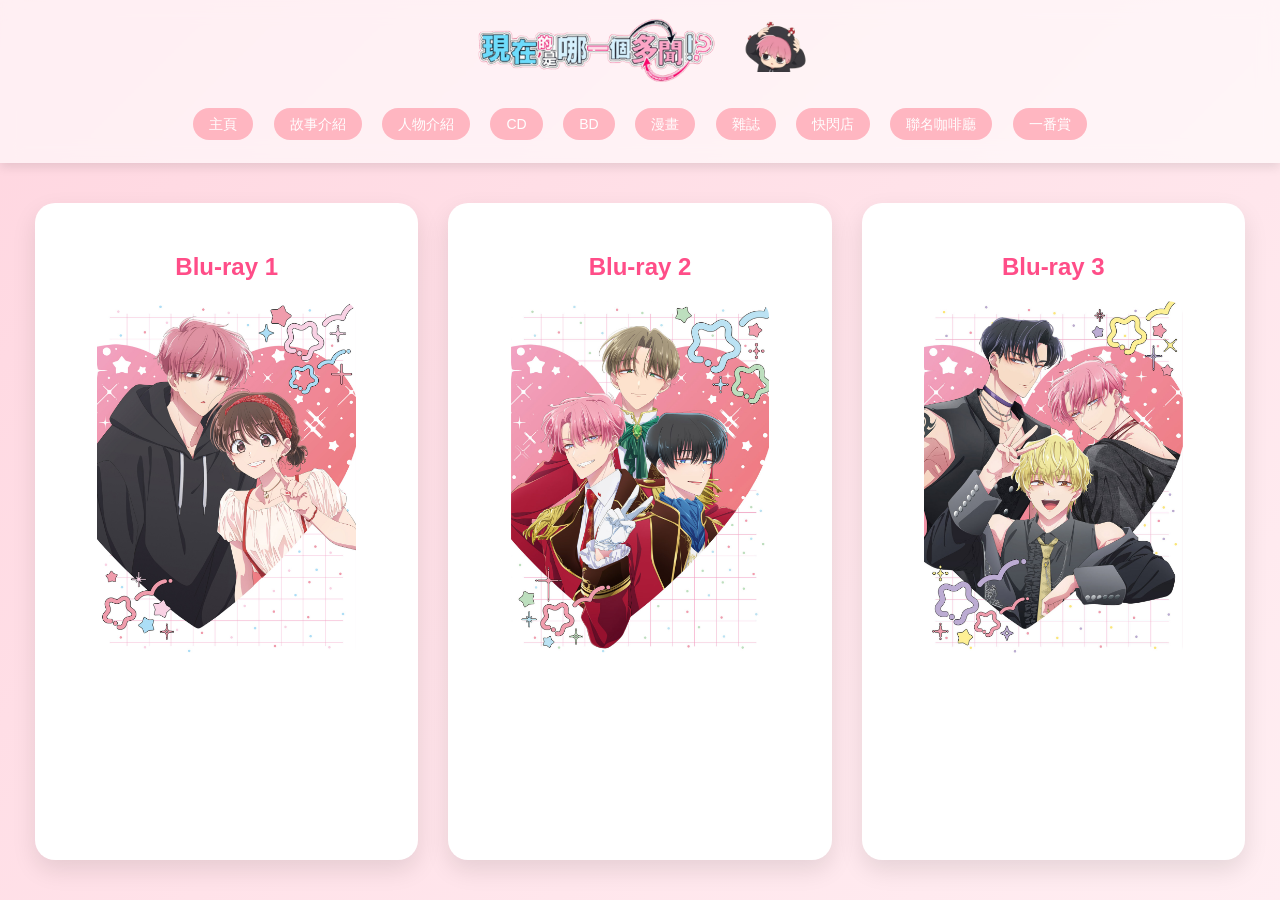
==== bd.html @ e3299fbe "Add files via upload" ====
<!DOCTYPE html>
<html lang="zh-Hant">
<head>
    <meta charset="UTF-8">
    <title>BD介紹 - 現在的是哪一個多聞！？</title>
    <link rel="stylesheet" href="style.css">
</head>
<body>
    <header>
        <div class="title-with-music">
            <!-- Logo 圖片 -->
            <img id="site-logo" src="images/3.png" alt="現在的是哪一個多聞！？" width="250">
            
            <div class="music-icon" id="musicIcon">
                <img id="music-note" src="images/2.png" alt="Music Note" width="90">
                <audio id="bg-music" src="mp3/1.mp3" loop></audio>
            </div>
        </div>

        <nav>
            <ul>
                <li><a href="index.html">主頁</a></li>
                <li><a href="story.html">故事介紹</a></li>
                <li><a href="characters.html">人物介紹</a></li>
                <li><a href="cd.html">CD</a></li>
                <li><a href="bd.html">BD</a></li>
                <li><a href="comic.html">漫畫</a></li>
                <li><a href="magazine.html">雜誌</a></li>
                <li><a href="pop-up.html">快閃店</a></li>
                <li><a href="coffee.html">聯名咖啡廳</a></li>
                <li><a href="ichiban.html">一番賞</a></li>
            </ul>
        </nav>
    </header>

    <main>
    <div class="card home-card">
        <h2>Blu-ray 1</h2>
        <img src="images/9.jpg" alt="BD示意圖">
    </div>
    <div class="card home-card">
        <h2>Blu-ray 2</h2>
        <img src="images/10.jpg" alt="BD示意圖">
    </div>
    <div class="card home-card">
        <h2>Blu-ray 3</h2>
        <img src="images/11.jpg" alt="BD示意圖">
    </div>
    </main>

    <script>
        const musicIcon = document.getElementById('musicIcon');
        const bgMusic = document.getElementById('bg-music');

        musicIcon.addEventListener('click', () => {
            if (bgMusic.paused) {
                bgMusic.play();
            } else {
                bgMusic.pause();
            }
        });
    </script>
</body>
</html>
---- style.css ----
/* 讓 footer 貼底的關鍵 */
html, body {
    height: 100%;
}

body {
    font-family: "Microsoft JhengHei", sans-serif;
    margin: 0;
    padding: 0;

    display: flex;
    flex-direction: column;

    /* 🌸 漸層粉紅 */
    background: linear-gradient(135deg, #ffd6e0, #ffeef2);
}

/* Header */
header {
    background: rgba(255, 255, 255, 0.6);
    backdrop-filter: blur(10px);
    padding: 5px 10px;
    text-align: center;
    box-shadow: 0 4px 10px rgba(0,0,0,0.1);
}

/* 標題 + 音樂 */
.title-with-music {
    display: flex;
    justify-content: center;
    align-items: center;
    gap: 15px;
}

h1 {
    color: #ff4d88;
    letter-spacing: 2px;
}

.music-icon {
    cursor: pointer;
    transition: transform 0.2s;
}

.music-icon:hover {
    transform: scale(1.2);
}

/* 導覽列 */
nav ul {
    list-style: none;
    padding: 0;
    margin-top: 15px;
}

nav ul li {
    display: inline-block;
    margin: 8px;
}

nav ul li a {
    text-decoration: none;
    padding: 8px 16px;
    background: #ffb6c1;
    border-radius: 20px;
    color: white;
    font-size: 14px;
    transition: 0.3s;
}

nav ul li a:hover {
    background: #ff6f91;
}

/* main 撐開 */
main {
    flex: 1;
    padding: 40px 20px;
    display: flex;
    justify-content: center;
}

/* 卡片 */
/* 卡片共通樣式 */
.card {
    background: white;
    padding: 30px;
    border-radius: 20px;
    max-width: 600px;
    box-shadow: 0 10px 25px rgba(0,0,0,0.1);

    /* 新增左右間距 */
    margin: 0 15px; /* 左右各 15px 空間 */
}

/* 標題置中 */
.card h2 {
    text-align: center;
    color: #ff4d88;
}

/* 圖片置中 */
.card img {
    display: block;
    margin: 15px auto 0;
    border-radius: 15px;
    width: 80%;
}

.character-card img {
    width: 40%;   /* 只針對人物介紹圖片縮小 */
}

.cd-card img {
    width: 70%;   /* 只針對人物介紹圖片縮小 */
}

.magazine-card img {
    width: 60%;   /* 只針對人物介紹圖片縮小 */
}

.pop-up-card img {
    width: 50%;   /* 只針對人物介紹圖片縮小 */
}

.ichiban-card img {
    width: 60%;   /* 只針對人物介紹圖片縮小 */
}

/* 子頁面文字靠左（預設） */
.card p {
    text-align: left;
    margin: 10px 0;
}

/* 主頁文字置中 */
.home-card p {
    text-align: center;
}

/* Logo + 音樂區塊 */
.title-with-music {
    display: flex;
    justify-content: center;
    align-items: center;
    gap: 0px;  /* 音樂圖標跟 Logo 的距離 */
}

/* 調整 Logo 大小，如果想用百分比也可以 */
#site-logo {
    width: 250px;  /* 可改成 200px / 300px / 50% 之類 */
    height: auto;  /* 自動保持比例 */
}
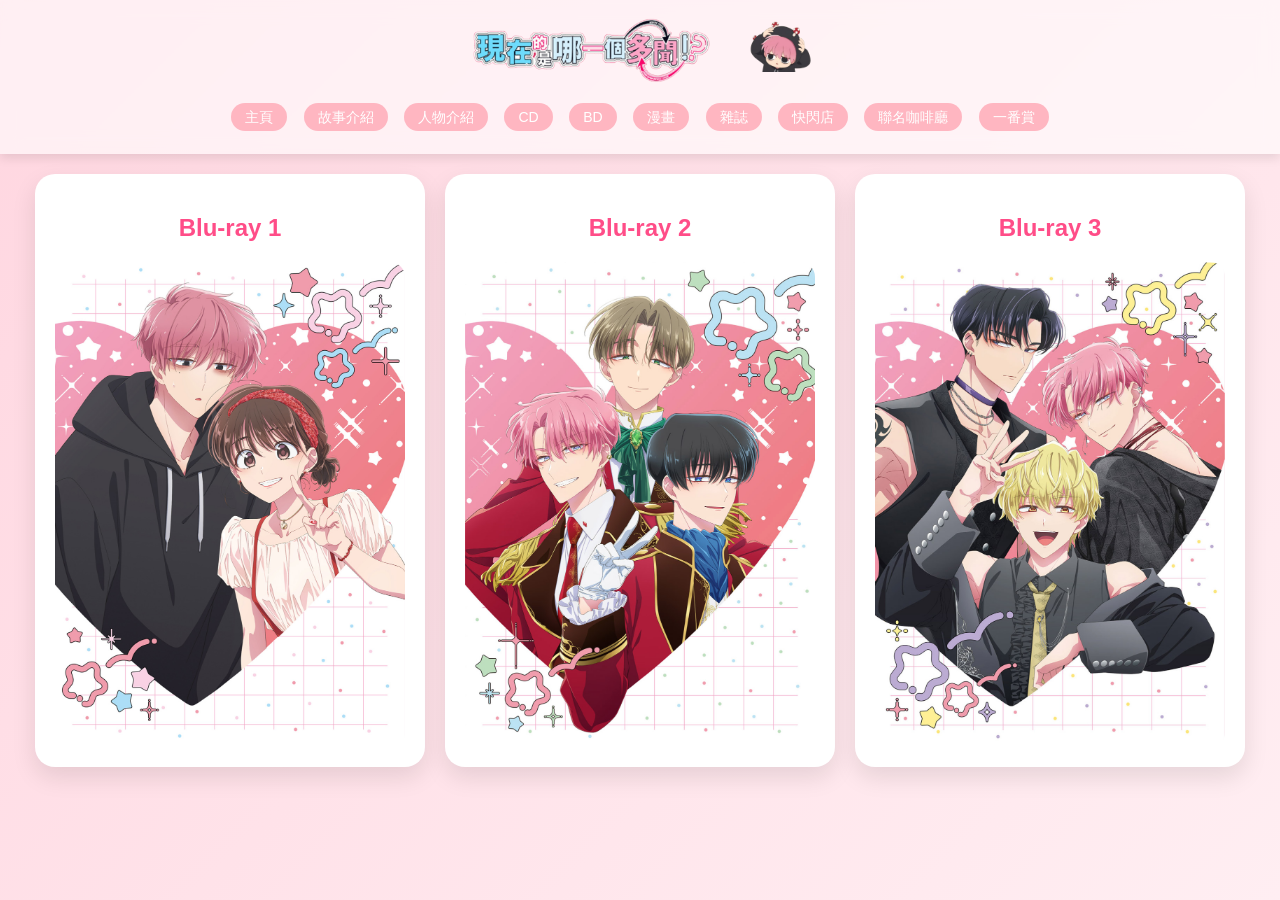
==== commit 26078b76: "Add files via upload" ====
--- a/bd.html
+++ b/bd.html
@@ -34,17 +34,19 @@
     </header>
 
     <main>
-    <div class="card home-card">
+    <div class="cards-container">
+    <div class="card bd-card">
         <h2>Blu-ray 1</h2>
         <img src="images/9.jpg" alt="BD示意圖">
     </div>
-    <div class="card home-card">
+    <div class="card bd-card">
         <h2>Blu-ray 2</h2>
         <img src="images/10.jpg" alt="BD示意圖">
     </div>
-    <div class="card home-card">
+    <div class="card bd-card">
         <h2>Blu-ray 3</h2>
         <img src="images/11.jpg" alt="BD示意圖">
+    </div>
     </div>
     </main>
 
@@ -52,13 +54,24 @@
         const musicIcon = document.getElementById('musicIcon');
         const bgMusic = document.getElementById('bg-music');
 
-        musicIcon.addEventListener('click', () => {
-            if (bgMusic.paused) {
-                bgMusic.play();
-            } else {
-                bgMusic.pause();
+        // 載入頁面時讀取上次進度
+        window.addEventListener('load', () => {
+            const savedTime = localStorage.getItem('bgMusicTime');
+            if (savedTime) {
+                bgMusic.currentTime = parseFloat(savedTime);
             }
         });
-    </script>
+
+        // 每秒存一次播放時間
+        setInterval(() => {
+            localStorage.setItem('bgMusicTime', bgMusic.currentTime);
+        }, 1000);
+
+        // 點擊圖示播放 / 暫停
+        musicIcon.addEventListener('click', () => {
+            if (bgMusic.paused) bgMusic.play();
+            else bgMusic.pause();
+        });
+        </script>
 </body>
 </html>
--- a/style.css
+++ b/style.css
@@ -1,4 +1,4 @@
-/* 讓 footer 貼底的關鍵 */
+/* ================= 基本設定 ================= */
 html, body {
     height: 100%;
 }
@@ -11,11 +11,10 @@
     display: flex;
     flex-direction: column;
 
-    /* 🌸 漸層粉紅 */
     background: linear-gradient(135deg, #ffd6e0, #ffeef2);
 }
 
-/* Header */
+/* ================= Header ================= */
 header {
     background: rgba(255, 255, 255, 0.6);
     backdrop-filter: blur(10px);
@@ -24,82 +23,92 @@
     box-shadow: 0 4px 10px rgba(0,0,0,0.1);
 }
 
-/* 標題 + 音樂 */
 .title-with-music {
     display: flex;
     justify-content: center;
     align-items: center;
-    gap: 15px;
-}
-
-h1 {
-    color: #ff4d88;
-    letter-spacing: 2px;
-}
-
+    gap: 10px; /* ⭐ 建議保留一點距離 */
+}
+
+/* Logo */
+#site-logo {
+    width: 250px;
+}
+
+/* 音樂按鈕 */
 .music-icon {
     cursor: pointer;
     transition: transform 0.2s;
 }
-
 .music-icon:hover {
     transform: scale(1.2);
 }
 
-/* 導覽列 */
+/* ================= 導覽列 ================= */
 nav ul {
     list-style: none;
     padding: 0;
-    margin-top: 15px;
+    margin-top: 10px;
 }
 
 nav ul li {
     display: inline-block;
-    margin: 8px;
+    margin: 6px;
 }
 
 nav ul li a {
     text-decoration: none;
-    padding: 8px 16px;
+    padding: 6px 14px;
     background: #ffb6c1;
     border-radius: 20px;
     color: white;
     font-size: 14px;
-    transition: 0.3s;
-}
-
+}
 nav ul li a:hover {
     background: #ff6f91;
 }
 
-/* main 撐開 */
+/* ================= main ================= */
 main {
     flex: 1;
-    padding: 40px 20px;
+    padding: 20px;
     display: flex;
     justify-content: center;
 }
 
-/* 卡片 */
-/* 卡片共通樣式 */
+/* ================= 卡片 ================= */
 .card {
     background: white;
-    padding: 30px;
+    padding: 20px;
     border-radius: 20px;
-    max-width: 600px;
+
+    width: 80%;
+    max-width: 700px;
+
+    margin: 0 auto;  /* ⭐ 這個是關鍵 */
+
+    text-align: left;
     box-shadow: 0 10px 25px rgba(0,0,0,0.1);
-
-    /* 新增左右間距 */
-    margin: 0 15px; /* 左右各 15px 空間 */
-}
-
-/* 標題置中 */
+}
+
+/* 標題 */
 .card h2 {
     text-align: center;
     color: #ff4d88;
 }
 
-/* 圖片置中 */
+/* 文字 */
+.card p {
+    text-align: left;
+    margin: 10px 0;
+}
+
+/* 主頁文字置中 */
+.home-card p {
+    text-align: center;
+}
+
+/* 圖片 */
 .card img {
     display: block;
     margin: 15px auto 0;
@@ -107,47 +116,128 @@
     width: 80%;
 }
 
+/* 各頁圖片大小 */
+.character-card img { width: 40%; }
+.cd-card img { width: 70%; }
+.bd-card img { width: 80%; }
+.magazine-card img { width: 60%; }
+.pop-up-card img { width: 50%; }
+.ichiban-card img { width: 60%; }
+
+/* ================= 手機版 ================= */
+@media (max-width: 768px) {
+
+    nav ul {
+        display: flex;            /* ⭐ 補這個才會直排 */
+        flex-direction: column;
+        align-items: center;
+    }
+
+    nav ul li {
+        margin: 6px 0;
+    }
+
+    .title-with-music {
+        flex-direction: column;
+    }
+
+    #site-logo {
+        width: 180px;
+    }
+
+    #music-note {
+        width: 60px;
+    }
+
+    .card {
+        padding: 15px;
+    }
+
+    .card img {
+        width: 100%;
+    }
+}
+
+/* ================= 卡片容器水平排列 ================= */
+.cards-container {
+    display: flex;               /* 水平排列 */
+    justify-content: center;     /* 整個容器置中 */
+    gap: 20px;                   /* 卡片之間間距 */
+    flex-wrap: wrap;             /* 螢幕小自動換行 */
+}
+
+/* 控制人物卡片大小 */
+.character-card {
+    flex: 0 0 300px;             /* 固定寬度 300px，不會拉滿螢幕 */
+    max-width: 250px;
+}
+
+/* 人物卡片圖片寬度 */
 .character-card img {
-    width: 40%;   /* 只針對人物介紹圖片縮小 */
-}
-
-.cd-card img {
-    width: 70%;   /* 只針對人物介紹圖片縮小 */
-}
-
-.magazine-card img {
-    width: 60%;   /* 只針對人物介紹圖片縮小 */
-}
-
-.pop-up-card img {
-    width: 50%;   /* 只針對人物介紹圖片縮小 */
-}
-
-.ichiban-card img {
-    width: 60%;   /* 只針對人物介紹圖片縮小 */
-}
-
-/* 子頁面文字靠左（預設） */
-.card p {
-    text-align: left;
-    margin: 10px 0;
-}
-
-/* 主頁文字置中 */
-.home-card p {
-    text-align: center;
-}
-
-/* Logo + 音樂區塊 */
-.title-with-music {
-    display: flex;
-    justify-content: center;
-    align-items: center;
-    gap: 0px;  /* 音樂圖標跟 Logo 的距離 */
-}
-
-/* 調整 Logo 大小，如果想用百分比也可以 */
-#site-logo {
-    width: 250px;  /* 可改成 200px / 300px / 50% 之類 */
-    height: auto;  /* 自動保持比例 */
+    width: 100%;
+    display: block;
+    margin: 15px auto 0;
+    border-radius: 15px;
+}
+
+/* 手機版自動換行 & 寬度調整 */
+@media (max-width: 768px) {
+    .cards-container {
+        flex-direction: column;   /* 直排 */
+        align-items: center;
+    }
+    .character-card {
+        flex: 0 0 60%;           /* 卡片佔螢幕 80% */
+        max-width: none;
+    }
+}
+
+/* ================= 卡片容器水平排列（CD / BD / 漫畫 / 雜誌） ================= */
+.cards-container {
+    display: flex;               
+    justify-content: center;     
+    gap: 20px;                   
+    flex-wrap: wrap;             
+    align-items: flex-start;     /* ⭐ 改這個，讓每張卡片高度自己決定 */
+}
+
+/* 控制 CD / BD / 漫畫 / 雜誌卡片大小 */
+.cd-card {
+    flex: 0 0 490px;             /* 固定寬度 300px */
+    max-width: 490px;
+}
+
+.bd-card ,.comic-card{
+    flex: 0 0 350px;             /* 固定寬度 300px */
+    max-width: 350px;
+}
+
+.comic-card{
+    flex: 0 0 300px;             /* 固定寬度 300px */
+    max-width: 300px;
+}
+
+.magazine-card {
+    flex: 0 0 400px;             /* 固定寬度 300px */
+    max-width: 400px;
+}
+
+/* 圖片 */
+.cd-card img, .bd-card img, .magazine-card img, .comic-card img {
+    width: 100%;                 /* 卡片內圖片撐滿卡片 */
+    display: block;
+    margin: 15px auto 0;
+    border-radius: 15px;
+}
+
+/* 手機版自適應 */
+@media (max-width: 768px) {
+    .cards-container {
+        flex-direction: column;   /* 直排 */
+        align-items: center;
+    }
+    .cd-card, .bd-card, .magazine-card, .comic-card  {
+        flex: 0 0 80%;           /* 卡片寬度 80% */
+        max-width: none;
+    }
 }
